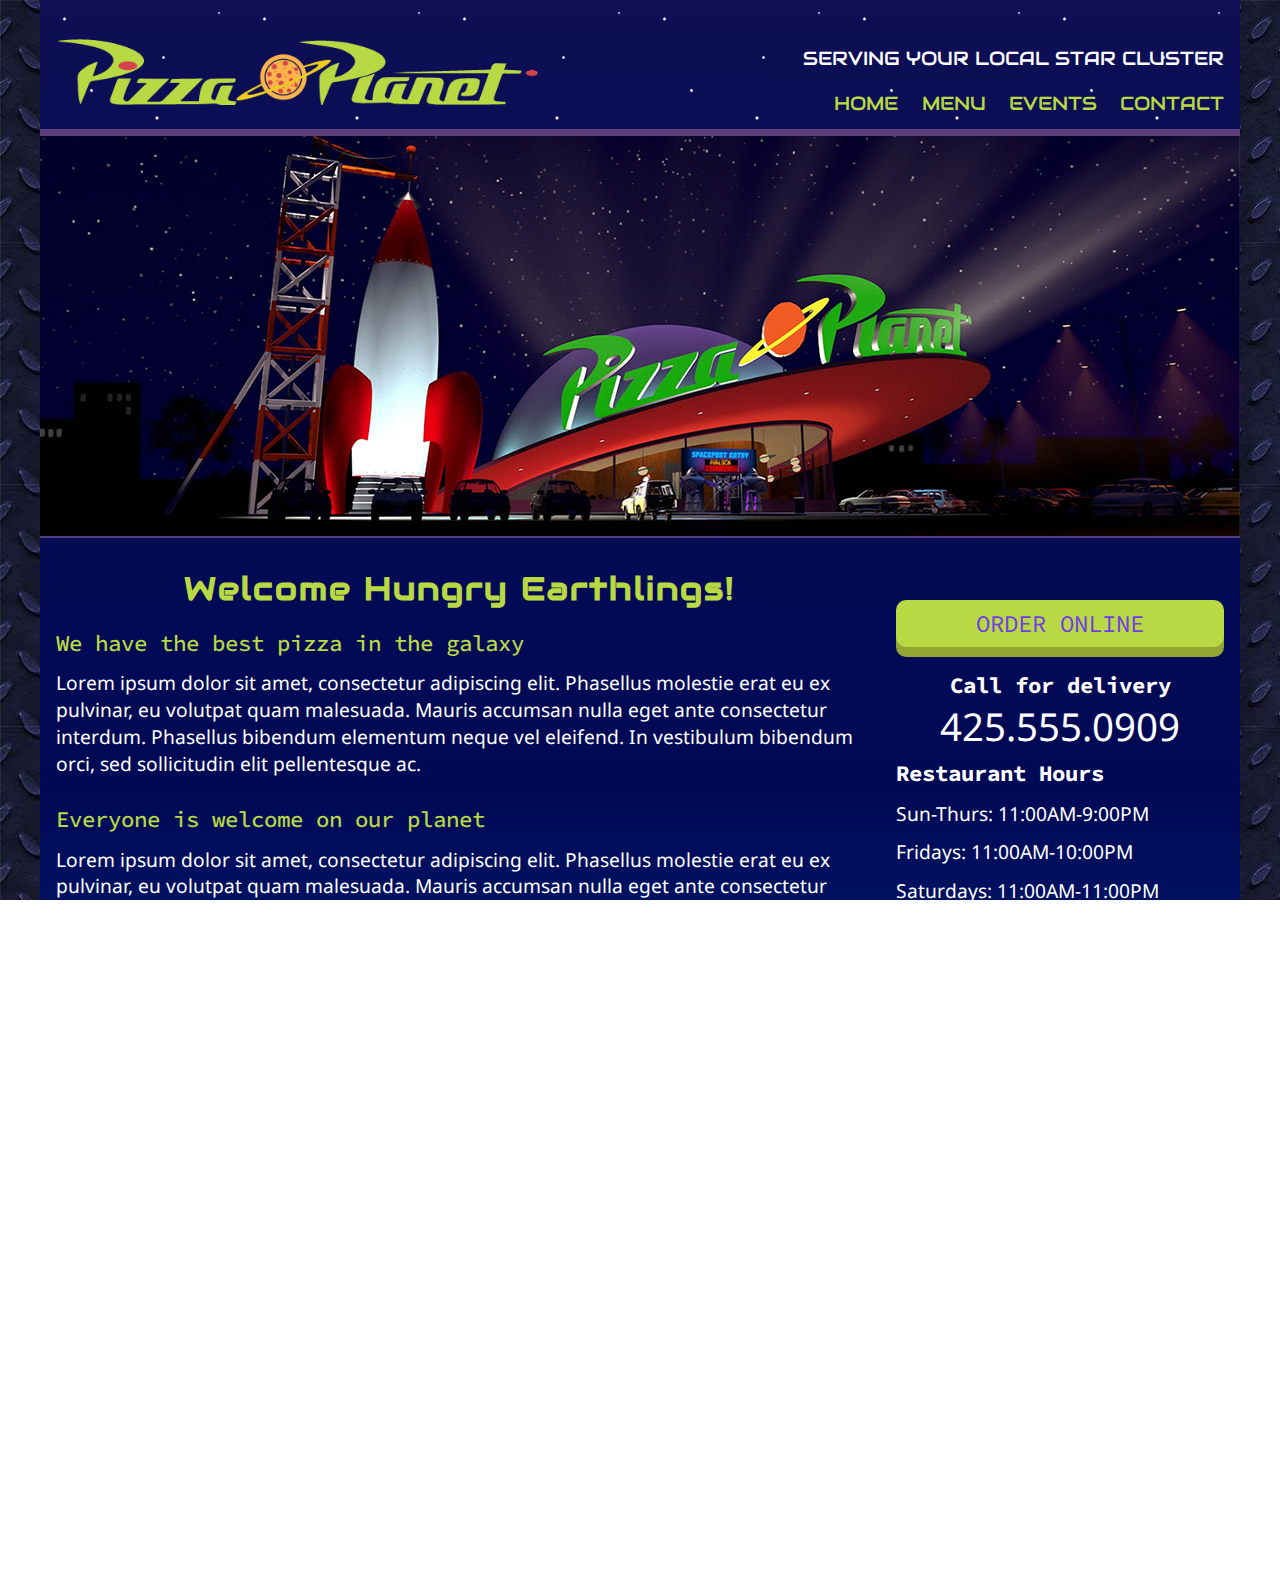
==== index.html @ 2a5dd208 "Adjust social media icon spacing" ====
<!DOCTYPE html>
<html lang="en">
<head>
    <meta charset="utf-8">
    <title>Final Part 3: Pizza Planet</title>
    <meta name="viewport" content="width=device-width, initial-scale=1">
    <link rel="stylesheet" href="css/main.css">
    <link href='https://fonts.googleapis.com/css?family=Audiowide|Source+Code+Pro:500,600|Droid+Sans' rel='stylesheet' type='text/css'>
    <link rel="stylesheet" href="https://maxcdn.bootstrapcdn.com/font-awesome/4.5.0/css/font-awesome.min.css">
</head>
<body>
    <div id="container">
        <header>
            <img src="img/pizza_planet_logo.png" alt="Pizza Planet Logo" id="logo" />
            <div id="header-content">
                <p id="tagline">SERVING YOUR LOCAL STAR CLUSTER</p>
                <nav>
                    <ul>
                        <li class="menu_item"><a href="index.html">HOME</a></li>
                        <li class="menu_item"><a href="menu.html">MENU</a></li>
                        <li class="menu_item"><a href="events.html">EVENTS</a></li>
                        <li class="menu_item"><a href="contact.html">CONTACT</a></li>
                    </ul>
                </nav>
            </div>
            <div id="banner">
                <img src="img/pizza_planet_banner.jpg" alt="Pizza Planet Banner" />
            </div>
        </header>
        <div class="content-wrapper">
            <main id="home-main">
                <section>
                    <h1>Welcome Hungry Earthlings!</h1>
                    <article>
                        <h2>We have the best pizza in the galaxy</h2>
                        <p>Lorem ipsum dolor sit amet, consectetur adipiscing elit. Phasellus molestie erat eu ex pulvinar, eu volutpat quam malesuada. Mauris accumsan nulla eget ante consectetur interdum. Phasellus bibendum elementum neque vel eleifend. In vestibulum bibendum orci, sed sollicitudin elit pellentesque ac.</p>
                    </article>
                    <article>
                        <h2>Everyone is welcome on our planet</h2>
                        <p>Lorem ipsum dolor sit amet, consectetur adipiscing elit. Phasellus molestie erat eu ex pulvinar, eu volutpat quam malesuada. Mauris accumsan nulla eget ante consectetur interdum. Phasellus bibendum elementum neque vel eleifend. In vestibulum bibendum orci, sed sollicitudin elit pellentesque ac.</p>
                    </article>
                    <div class="multi-buttons">
                        <a href="menu.html"><button>View Menu</button></a>
                        <a href="events.html"><button>Book Event</button></a>
                    </div>
                    <article class="quotes_wrapper">
                        <h2>Don't just take our word for it...</h2>
                        <div class="quotes">
                            <blockquote>
                                <p>2014 Best Kids Birthday Party Venue</p>
                                <p>"Pizza Planet offers party options for every kid and every budget. Party professionals are at your service to make sure Mom and Dad can enjoy a slice of pizza, too."
                                <p>-Seattle Parents Magazine</p>
                            </blockquote>
                            <blockquote>
                                <p>2013 Favorite Neighborhood Pizza Joint</p>
                                <p>"The Belltown neighborhood of Seattle obviously loves Pizza Planet and will for many more years to come."</p>
                                <p>-Belltown Beat Magazine</p>
                            </blockquote>
                            <blockquote>
                                <p>2015 Seattle Met Kids Choice Award</p>
                                <p>"The results are in: kids love Pizza Planet, and honestly, based on the ice cream sandwich dessert alone, we do, too."</p>
                                <p>-Seattle Met Magazine</p>
                            </blockquote>
                            <blockquote>
                                <p>2014 Seattle Times Best Pizza Nominee</p>
                                <p>"Even if you don't have kids, their classic pizza recipes makes the place worth a visit -- and they deliver. Be sure to try the desserts - the ice cream sandwiches are simple and delicious."</p>
                                <p>-The Seattle Times</p>
                            </blockquote>
                        </div>
                    </article>
                </section>
            </main>
            <aside id="home-aside">
                <a href="#"><button>Order Online</button></a>
                <h3>Call for delivery</h3>
                <p><span>425.555.0909</span></p>
                <article>
                    <h3>Restaurant Hours</h3>
                    <p>Sun-Thurs: 11:00AM-9:00PM</p>
                    <p>Fridays: 11:00AM-10:00PM</p>
                    <p>Saturdays: 11:00AM-11:00PM</p>
                    <p>All deliveries must be ordered at least 60 minutes before closing.</p>
                </article>
                <img src="img/alien.png" alt="alien" />
            </aside>
        </div>
        <footer>
            <div id="contact-info">
                <h4>Contact us:</h4>
                <p>(425) 555-0909</p>
                <p><a href="mailto:info@pizzaplanet.com">info@pizzaplanet.com</a></p>
                <p>2001 Galactic Way</p>
                <p>Seattle, WA 98029</p>
            </div>
            <div id="social-media">
                <ul>
                    <li class="icon"><a href="http://www.facebook.com" target="_blank"><i class="fa fa-facebook-square fa-3x"></i></a></li>
                    <li class="icon"><a href="http://twitter.com" target="_blank"><i class="fa fa-twitter-square fa-3x"></i></a></li>
                    <li class="icon"><a href="http://www.instagram.com" target="_blank"><i class="fa fa-instagram fa-3x"></i></a></li>
                </ul>
                <a href="#"><img src="img/rocket.png" alt="giftcards" /></a>
            </div>
        </footer>
    </div>
    <script src="https://ajax.googleapis.com/ajax/libs/jquery/1.11.3/jquery.min.js"></script>
    <script src="js/jquery.quovolver.min.js"></script>
    <script src="js/main.js"></script>

</body>
</html>
---- css/main.css ----
* {
    border: 0;
    margin: 0;
    padding: 0;
}

html {
    box-sizing: border-box;
}

*, *:before, *:after {
    box-sizing: inherit;
}

html,
body{
    width: 100%;
    height: 100%;
    margin: 0;
    padding: 0;
    overflow-x: hidden;
}

body {
    background: url("../img/metal_texture.jpg") repeat;
}

#container {
    background-color: #0e0f55;
    background: linear-gradient(#0e0f55, #000955, #0243a9);
    background: -webkit-linear-gradient(#0e0f55, #000955, #0243a9);
    background: -moz-linear-gradient(#0e0f55, #000955, #0243a9);
    width: 100%;
    max-width: 1200px;
    margin: auto;
}

h1 {
    font-family: 'Audiowide', cursive;
    color: #b8d844;
    font-size: 2em;
    text-align: center;
    padding-bottom: 0.6em;
    letter-spacing: 2px;
}

h2 {
    font-family: 'Source Code Pro', sans-serif;
    color: #b8d844;
    font-weight: 500;
    font-size: 1.4em;
    padding-bottom: 0.6em;
}

h3 {
    font-family: 'Source Code Pro', sans-serif;
    font-size: 1.4em;
    color: #fff;
    padding-bottom: 0.6em;
}

p, h4 {
    font-family: 'Droid Sans', sans-serif;
    color: #fff;
    font-size: 1.2em;
    line-height: 1.4em;
    padding-bottom: 0.6em;
}

a, a:visited {
    color: #b8d844;
    text-decoration: none;
}

a:hover {
    color: #fff;
}

header {
    background: url("../img/stars.png") repeat;
    padding-top: 1em;
    text-align: center;
}

#logo {
    width: 100%;
    height: auto;
    /*max-width: 606px;*//*Fix logo size*/
    margin: auto;
    max-width: 500px;
}

#header-content {
    padding: 0 1em;
}

p#tagline {
    font-family: 'Audiowide', cursive;
    color: #fff;
    text-align: center;
}

nav ul {
    list-style-type: none;
    text-align: center;
}

nav ul li {
    font-family: 'Audiowide', cursive;
    color: #b8d844;
    font-size: 1.4em;
}

@media all and (min-width: 750px) {
    #tagline {
        padding: 1em 0;
    }
    nav ul li {
        display: inline;
    }
    .menu_item + .menu_item {
        padding-left: 1em;
    }
}

@media all and (min-width: 1000px) {
    header {
        text-align: left;
    }
    #logo {
        margin: 20px 0;
        padding-left: 1em;
    }
    #header-content {
        float: right;
        width: 45%;
        margin-top: 10px;
        padding-left: 0;
    }
    p#tagline {
        text-align: right;
    }
    nav ul {
        text-align: right;
    }
    nav ul li {
        font-size: 1.2em;
    }
    header::after {
        clear: both;
        content: "";
        display: block;
    }
}

#banner img {
    max-width: 1200px;
    width: 100%;
    height: auto;
    border-top: 7px solid #5b3f7c;
    border-bottom: 2px solid #5b3f7c;
}

main,
aside,
footer {
    padding: 1em;
}

@media all and (min-width: 750px) {
    aside {
        float: right;
        width: 30%;
    }
    section {
        width: 70%;
        float: left;
        padding-right: 10px;
        margin-bottom: 2em;
    }
    .content-wrapper::after {
        content: "";
        display: block;
        clear: both;
    }
    .content-wrapper {
        margin-top: 10px;
    }
}

article {
    padding-bottom: 1em;
}

button, button:visited {
    font-family: 'Source Code Pro', sans-serif;
    color: #713de5;
    font-size: 1.5em;
    text-transform: uppercase;
    background-color: #b8d844;
    border: none;
    border-radius: 10px;
    box-shadow: 0 10px #95a534;
    width: 100%;
    max-width: 450px;
    padding: 0.5rem 0;
    height: auto;
    margin-bottom: 1em;
}

button:hover {
    background-color: #aac73f;
}

button:active {
    background-color: #aac73f;
    box-shadow: 0 5px #95a534;
    transform: translateY(5px);
}

button:focus {
    outline: none;
}

.multi-buttons {
    text-align: center;
}

@media all and (min-width: 750px) {
    .multi-buttons {
        text-align: left;
    }
    .multi-buttons button {
        width: 40%;
        display: inline;
        margin-left: 2em;
    }
}

aside {
    text-align: center;
}

aside article {
    text-align: left;
}

aside p span {
    font-size: 2em;
}

aside img {
    width: 100%;
    max-width: 250px;
    height: auto;
}

footer {
    background-color: #5b3f7c;
    border-top: 2px solid #b8d844;
    text-align: center;
}

footer ul li {
    display: inline;
}

.icon + .icon {
    margin-left: 2em;
}

#social-media img {
    margin-top: 1em;
}

@media all and (min-width: 750px) {
    footer {
        text-align: left;
        padding: 10px;
    }
    footer::after {
        display: block;
        content: "";
        clear:both;
    }
    #social-media {
        float: right;
        width: 50%;
        text-align: right;
    }
    #contact-info {
        float: left;
        width: 50%;
    }
}
/*HOME PAGE STYLES*/
.quotes_wrapper {
    border: 5px solid #b8d844;
    padding: 1em;
    border-radius: 10px;
    margin-top: 1em;
}

/*CONTACT PAGE STYLES*/
#gmap {
    width: 100%;
    max-width: 600px;
    height: 300px;
    margin: auto;
}
#gmap p {
    color: black;
}
@media all and (min-width: 750px) {
    #gmap {
        height: 400px;
    }
}
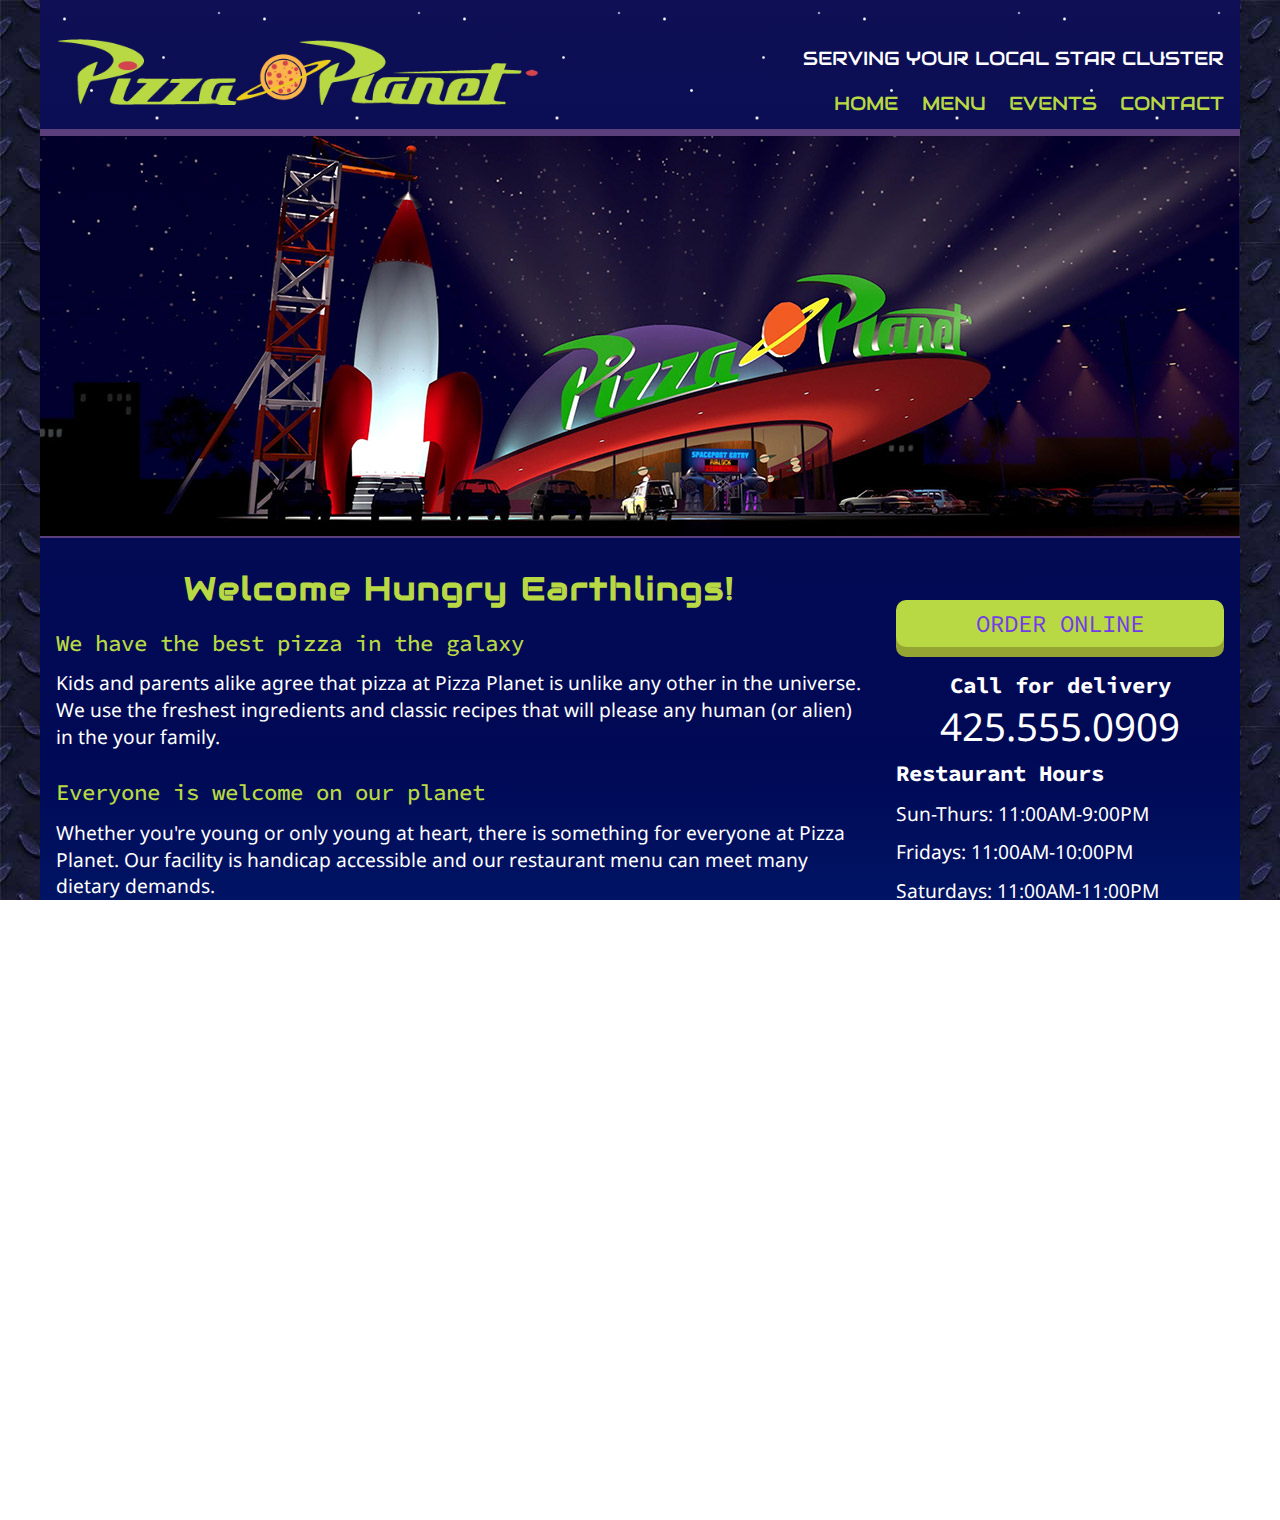
==== commit d38c7f3f: "Replace placeholder text on home page with real text" ====
--- a/index.html
+++ b/index.html
@@ -33,11 +33,11 @@
                     <h1>Welcome Hungry Earthlings!</h1>
                     <article>
                         <h2>We have the best pizza in the galaxy</h2>
-                        <p>Lorem ipsum dolor sit amet, consectetur adipiscing elit. Phasellus molestie erat eu ex pulvinar, eu volutpat quam malesuada. Mauris accumsan nulla eget ante consectetur interdum. Phasellus bibendum elementum neque vel eleifend. In vestibulum bibendum orci, sed sollicitudin elit pellentesque ac.</p>
+                        <p>Kids and parents alike agree that pizza at Pizza Planet is unlike any other in the universe. We use the freshest ingredients and classic recipes that will please any human (or alien) in the your family.</p>
                     </article>
                     <article>
                         <h2>Everyone is welcome on our planet</h2>
-                        <p>Lorem ipsum dolor sit amet, consectetur adipiscing elit. Phasellus molestie erat eu ex pulvinar, eu volutpat quam malesuada. Mauris accumsan nulla eget ante consectetur interdum. Phasellus bibendum elementum neque vel eleifend. In vestibulum bibendum orci, sed sollicitudin elit pellentesque ac.</p>
+                        <p>Whether you're young or only young at heart, there is something for everyone at Pizza Planet. Our facility is handicap accessible and our restaurant menu can meet many dietary demands. </p>
                     </article>
                     <div class="multi-buttons">
                         <a href="menu.html"><button>View Menu</button></a>
--- a/css/main.css
+++ b/css/main.css
@@ -273,6 +273,14 @@
     margin-top: 1em;
 }
 
+#social-media img:hover {
+    transform: rotate(10deg);
+    -webkit-transform: rotate(10deg);
+    -moz-transform: rotate(10deg);
+    -o-transform: rotate(10deg);
+    -ms-transform: rotate(10deg);
+}
+
 @media all and (min-width: 750px) {
     footer {
         text-align: left;
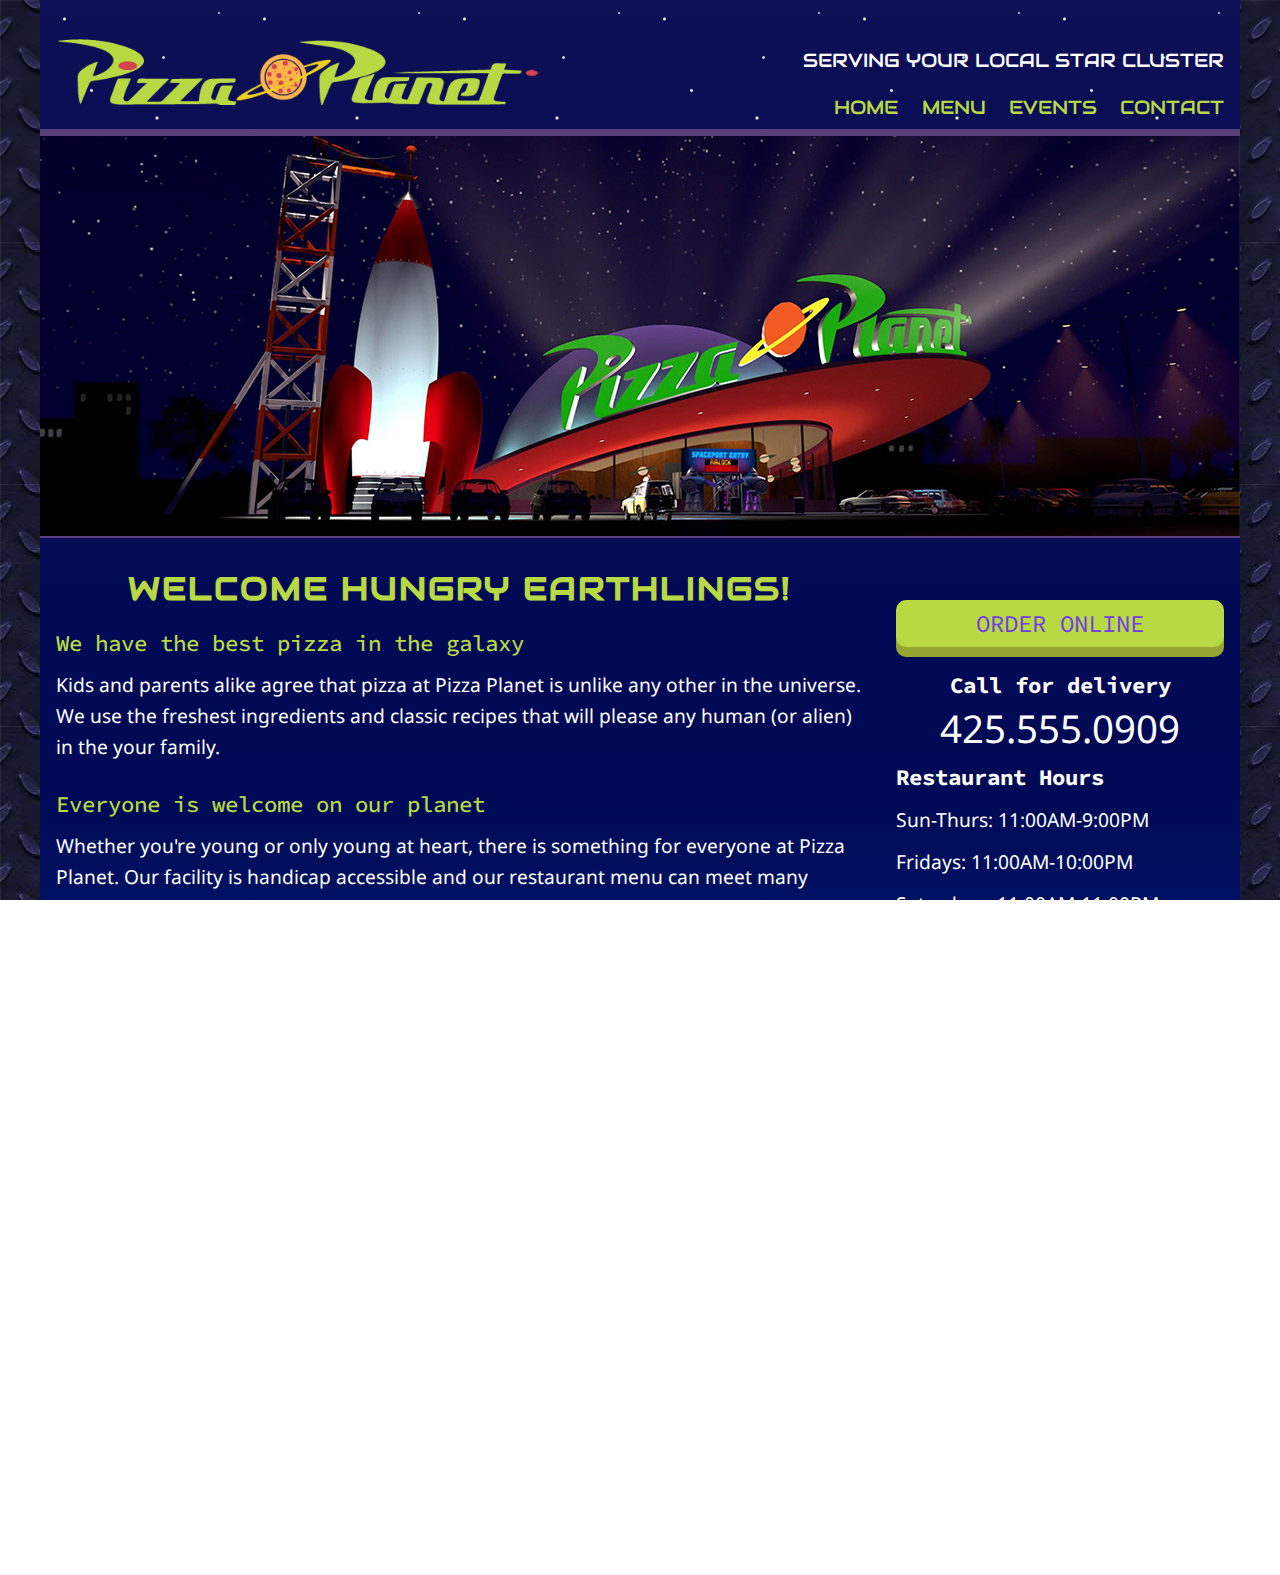
==== commit 6ea4153d: "Add new address to footer info" ====
--- a/index.html
+++ b/index.html
@@ -89,8 +89,8 @@
                 <h4>Contact us:</h4>
                 <p>(425) 555-0909</p>
                 <p><a href="mailto:info@pizzaplanet.com">info@pizzaplanet.com</a></p>
-                <p>2001 Galactic Way</p>
-                <p>Seattle, WA 98029</p>
+                <p>2422 1st Ave.</p>
+                <p>Seattle, WA 98121</p>
             </div>
             <div id="social-media">
                 <ul>
--- a/css/main.css
+++ b/css/main.css
@@ -42,6 +42,7 @@
     text-align: center;
     padding-bottom: 0.6em;
     letter-spacing: 2px;
+    text-transform: uppercase;
 }
 
 h2 {
@@ -63,7 +64,7 @@
     font-family: 'Droid Sans', sans-serif;
     color: #fff;
     font-size: 1.2em;
-    line-height: 1.4em;
+    line-height: 1.6em;
     padding-bottom: 0.6em;
 }
 
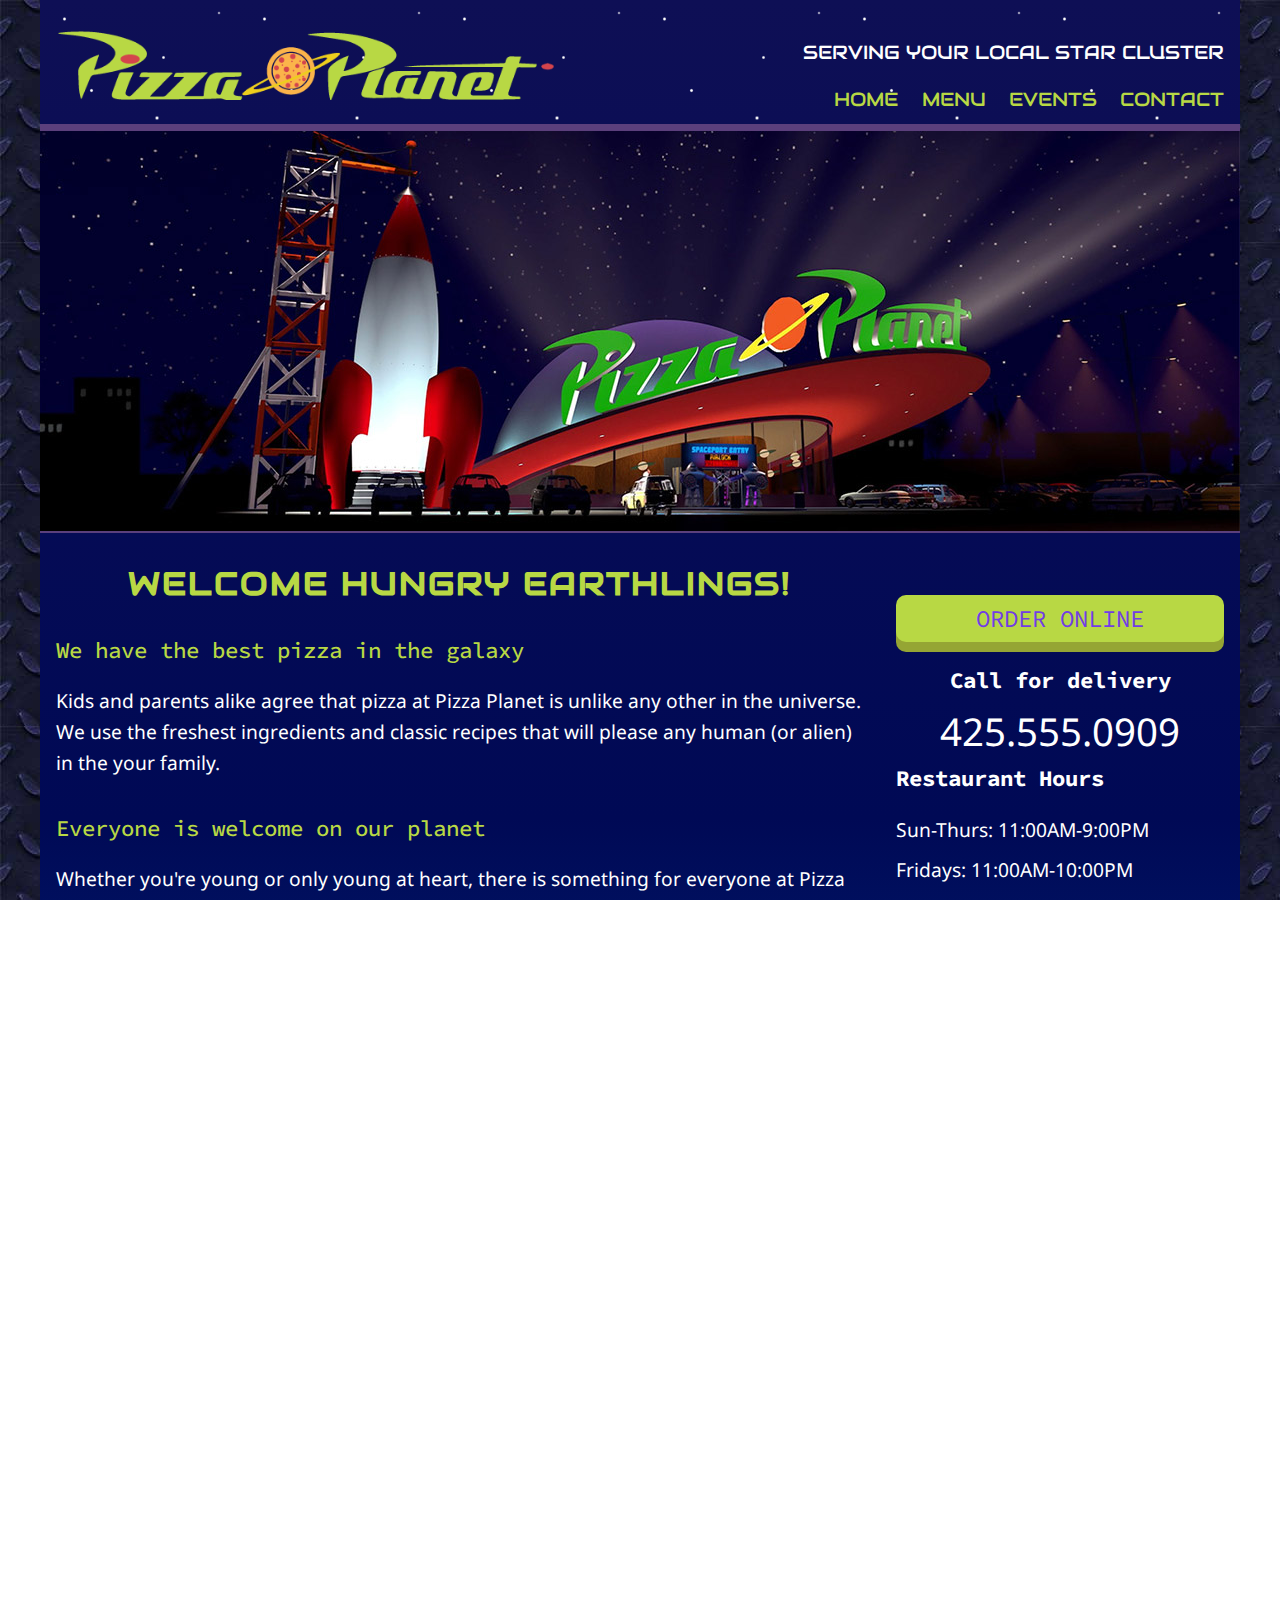
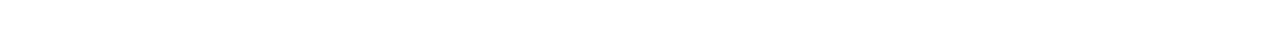
==== commit dcc4d4ea: "Correct character issue in Google Fonts link" ====
--- a/index.html
+++ b/index.html
@@ -5,7 +5,7 @@
     <title>Final Part 3: Pizza Planet</title>
     <meta name="viewport" content="width=device-width, initial-scale=1">
     <link rel="stylesheet" href="css/main.css">
-    <link href='https://fonts.googleapis.com/css?family=Audiowide|Source+Code+Pro:500,600|Droid+Sans' rel='stylesheet' type='text/css'>
+    <link href='https://fonts.googleapis.com/css?family=Audiowide%7CSource+Code+Pro:500,600%7CDroid+Sans' rel='stylesheet'>
     <link rel="stylesheet" href="https://maxcdn.bootstrapcdn.com/font-awesome/4.5.0/css/font-awesome.min.css">
 </head>
 <body>
--- a/css/main.css
+++ b/css/main.css
@@ -12,6 +12,7 @@
     box-sizing: inherit;
 }
 
+/*BASIC STYLES*/
 html,
 body{
     width: 100%;
@@ -40,32 +41,35 @@
     color: #b8d844;
     font-size: 2em;
     text-align: center;
-    padding-bottom: 0.6em;
+    padding-bottom: 1em;
     letter-spacing: 2px;
     text-transform: uppercase;
 }
 
 h2 {
-    font-family: 'Source Code Pro', sans-serif;
     color: #b8d844;
     font-weight: 500;
     font-size: 1.4em;
-    padding-bottom: 0.6em;
-}
-
+}
+
+h3 {
+    color: #fff;
+}
+
+h2,
 h3 {
     font-family: 'Source Code Pro', sans-serif;
     font-size: 1.4em;
-    color: #fff;
-    padding-bottom: 0.6em;
-}
-
-p, h4 {
+    padding-bottom: 1em;
+}
+
+p,
+h4 {
     font-family: 'Droid Sans', sans-serif;
     color: #fff;
     font-size: 1.2em;
     line-height: 1.6em;
-    padding-bottom: 0.6em;
+    padding-bottom: 1em;
 }
 
 a, a:visited {
@@ -77,25 +81,26 @@
     color: #fff;
 }
 
+/*HEADER STYLES*/
 header {
     background: url("../img/stars.png") repeat;
-    padding-top: 1em;
+    padding-top: 0.5em;
     text-align: center;
 }
 
 #logo {
     width: 100%;
     height: auto;
-    /*max-width: 606px;*//*Fix logo size*/
     margin: auto;
     max-width: 500px;
+    margin-bottom: 0.5em;
 }
 
 #header-content {
-    padding: 0 1em;
-}
-
-p#tagline {
+    margin-bottom: 0.5em;
+}
+
+#tagline {
     font-family: 'Audiowide', cursive;
     color: #fff;
     text-align: center;
@@ -113,14 +118,14 @@
 }
 
 @media all and (min-width: 750px) {
+    nav ul li {
+        display: inline;
+    }
+    .menu_item + .menu_item {
+        padding-left: 1em;
+    }
     #tagline {
         padding: 1em 0;
-    }
-    nav ul li {
-        display: inline;
-    }
-    .menu_item + .menu_item {
-        padding-left: 1em;
     }
 }
 
@@ -129,14 +134,12 @@
         text-align: left;
     }
     #logo {
-        margin: 20px 0;
-        padding-left: 1em;
+        margin: 20px 1em;
     }
     #header-content {
         float: right;
         width: 45%;
-        margin-top: 10px;
-        padding-left: 0;
+        margin: 10px 1em;
     }
     p#tagline {
         text-align: right;
@@ -162,6 +165,7 @@
     border-bottom: 2px solid #5b3f7c;
 }
 
+/*CONTENT STYLES*/
 main,
 aside,
 footer {
@@ -193,6 +197,30 @@
     padding-bottom: 1em;
 }
 
+aside {
+    text-align: center;
+}
+
+aside article {
+    text-align: left;
+}
+
+aside p {
+    padding-bottom: 0.5em;
+}
+
+aside p span {
+    font-size: 2em;
+}
+
+aside img {
+    width: 100%;
+    max-width: 250px;
+    height: auto;
+    padding-bottom: 1em;
+}
+
+/*BUTTON STYLES*/
 button, button:visited {
     font-family: 'Source Code Pro', sans-serif;
     color: #713de5;
@@ -238,24 +266,7 @@
     }
 }
 
-aside {
-    text-align: center;
-}
-
-aside article {
-    text-align: left;
-}
-
-aside p span {
-    font-size: 2em;
-}
-
-aside img {
-    width: 100%;
-    max-width: 250px;
-    height: auto;
-}
-
+/*FOOTER STYLES*/
 footer {
     background-color: #5b3f7c;
     border-top: 2px solid #b8d844;
@@ -264,6 +275,11 @@
 
 footer ul li {
     display: inline;
+}
+
+#contact-info h4,
+#contact-info p {
+    padding-bottom: 0.5em;
 }
 
 .icon + .icon {
@@ -302,6 +318,7 @@
         width: 50%;
     }
 }
+
 /*HOME PAGE STYLES*/
 .quotes_wrapper {
     border: 5px solid #b8d844;
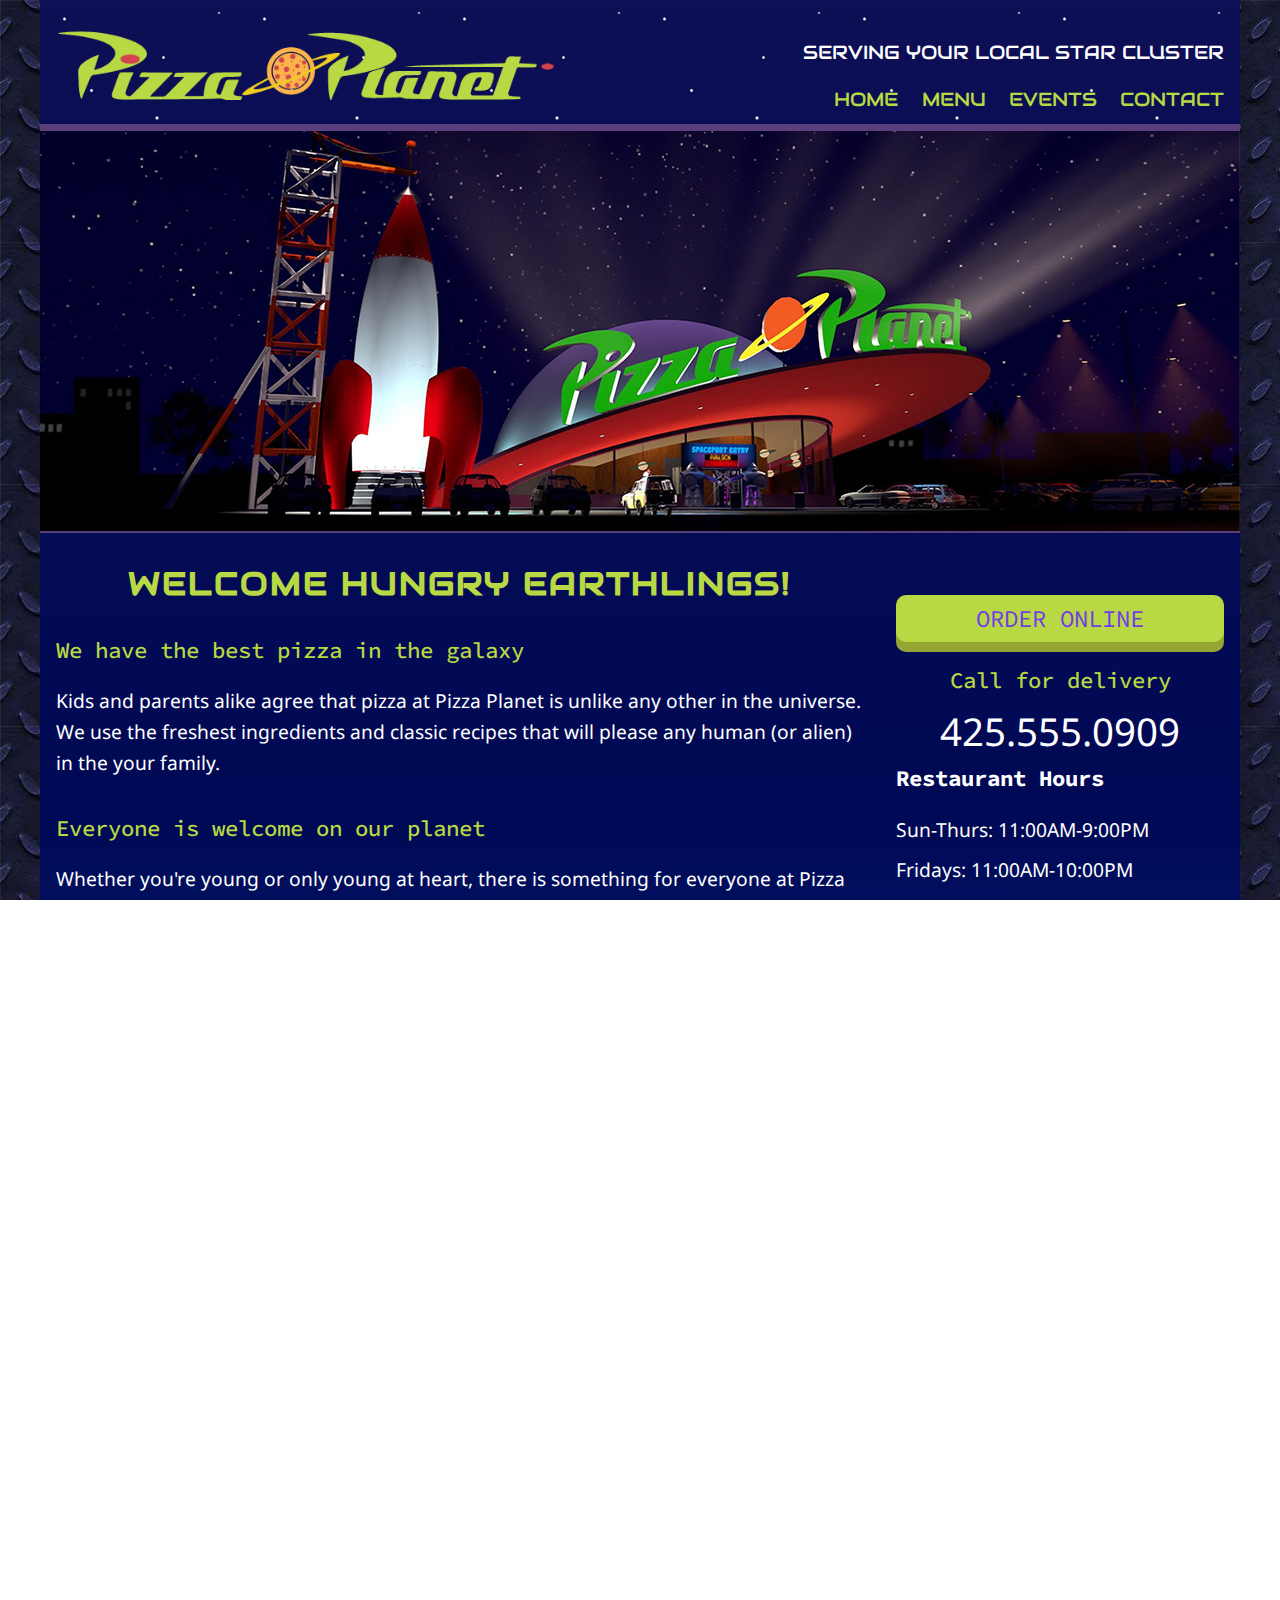
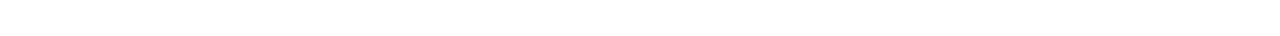
==== commit db60123e: "Correct outline hierarchy on home page" ====
--- a/index.html
+++ b/index.html
@@ -11,10 +11,12 @@
 <body>
     <div id="container">
         <header>
+            <h1 class="visuallyhidden">Pizza Planet</h1>
             <img src="img/pizza_planet_logo.png" alt="Pizza Planet Logo" id="logo" />
             <div id="header-content">
                 <p id="tagline">SERVING YOUR LOCAL STAR CLUSTER</p>
                 <nav>
+                    <h2 class="visuallyhidden">Navigation</h2>
                     <ul>
                         <li class="menu_item"><a href="index.html">HOME</a></li>
                         <li class="menu_item"><a href="menu.html">MENU</a></li>
@@ -30,13 +32,13 @@
         <div class="content-wrapper">
             <main id="home-main">
                 <section>
-                    <h1>Welcome Hungry Earthlings!</h1>
+                    <h2>Welcome Hungry Earthlings!</h2>
                     <article>
-                        <h2>We have the best pizza in the galaxy</h2>
+                        <h3>We have the best pizza in the galaxy</h3>
                         <p>Kids and parents alike agree that pizza at Pizza Planet is unlike any other in the universe. We use the freshest ingredients and classic recipes that will please any human (or alien) in the your family.</p>
                     </article>
                     <article>
-                        <h2>Everyone is welcome on our planet</h2>
+                        <h3>Everyone is welcome on our planet</h3>
                         <p>Whether you're young or only young at heart, there is something for everyone at Pizza Planet. Our facility is handicap accessible and our restaurant menu can meet many dietary demands. </p>
                     </article>
                     <div class="multi-buttons">
@@ -44,7 +46,7 @@
                         <a href="events.html"><button>Book Event</button></a>
                     </div>
                     <article class="quotes_wrapper">
-                        <h2>Don't just take our word for it...</h2>
+                        <h3>Don't just take our word for it...</h3>
                         <div class="quotes">
                             <blockquote>
                                 <p>2014 Best Kids Birthday Party Venue</p>
@@ -75,7 +77,7 @@
                 <h3>Call for delivery</h3>
                 <p><span>425.555.0909</span></p>
                 <article>
-                    <h3>Restaurant Hours</h3>
+                    <h4>Restaurant Hours</h4>
                     <p>Sun-Thurs: 11:00AM-9:00PM</p>
                     <p>Fridays: 11:00AM-10:00PM</p>
                     <p>Saturdays: 11:00AM-11:00PM</p>
--- a/css/main.css
+++ b/css/main.css
@@ -10,6 +10,17 @@
 
 *, *:before, *:after {
     box-sizing: inherit;
+}
+
+.visuallyhidden {
+    border: 0;
+    clip: rect(0 0 0 0);
+    height: 1px;
+    margin: -1px;
+    overflow: hidden;
+    padding: 0;
+    position: absolute;
+    width: 1px;
 }
 
 /*BASIC STYLES*/
@@ -36,7 +47,7 @@
     margin: auto;
 }
 
-h1 {
+h2 {
     font-family: 'Audiowide', cursive;
     color: #b8d844;
     font-size: 2em;
@@ -46,25 +57,25 @@
     text-transform: uppercase;
 }
 
-h2 {
+h3 {
     color: #b8d844;
     font-weight: 500;
     font-size: 1.4em;
 }
 
-h3 {
+h4 {
     color: #fff;
 }
 
-h2,
-h3 {
+h3,
+h4 {
     font-family: 'Source Code Pro', sans-serif;
     font-size: 1.4em;
     padding-bottom: 1em;
 }
 
 p,
-h4 {
+h5 {
     font-family: 'Droid Sans', sans-serif;
     color: #fff;
     font-size: 1.2em;
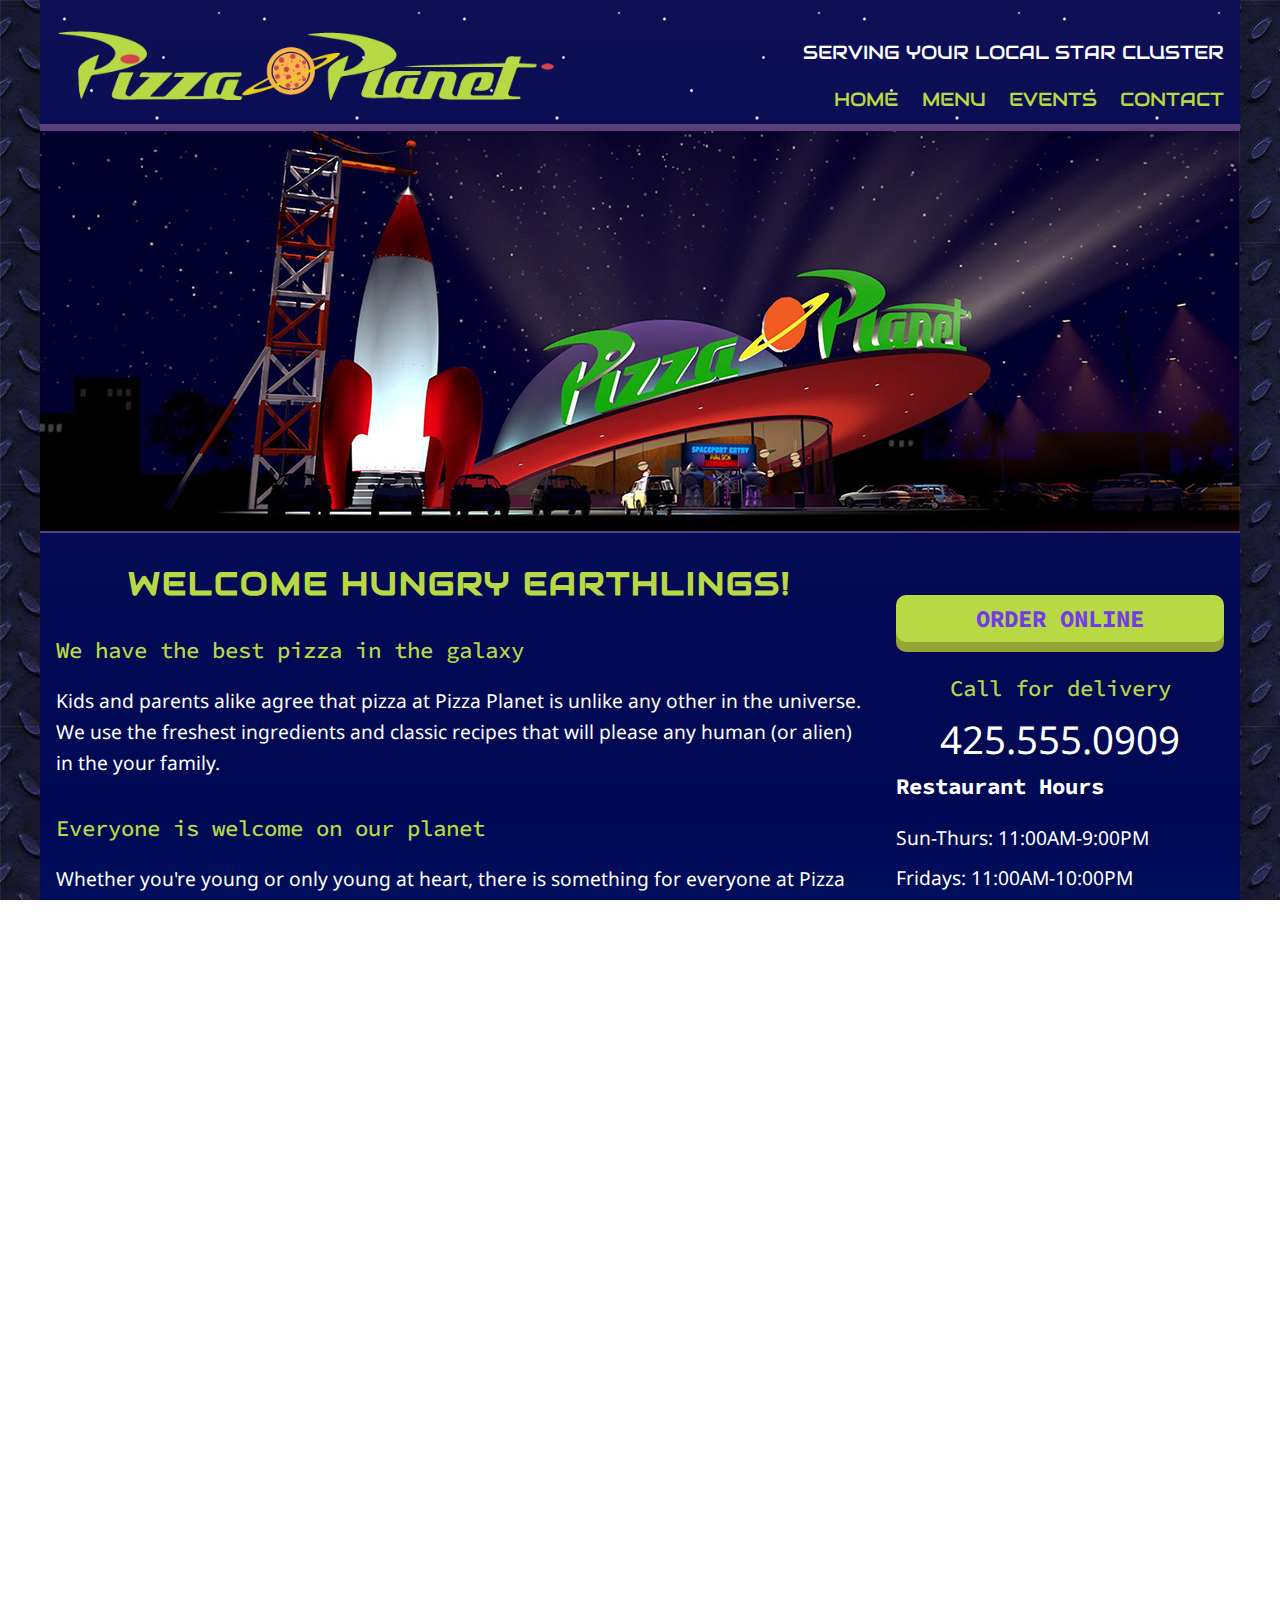
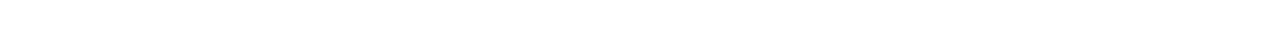
==== commit a4242360: "Convert button elements to styled anchor links/divs" ====
--- a/index.html
+++ b/index.html
@@ -42,8 +42,12 @@
                         <p>Whether you're young or only young at heart, there is something for everyone at Pizza Planet. Our facility is handicap accessible and our restaurant menu can meet many dietary demands. </p>
                     </article>
                     <div class="multi-buttons">
-                        <a href="menu.html"><button>View Menu</button></a>
-                        <a href="events.html"><button>Book Event</button></a>
+                        <div class="button">
+                            <a href="menu.html"><h4>View Menu</h4></a>
+                        </div>
+                        <div class="button">
+                            <a href="events.html"><h4>Book Event</h4></a>
+                        </div>
                     </div>
                     <article class="quotes_wrapper">
                         <h3>Don't just take our word for it...</h3>
@@ -73,7 +77,9 @@
                 </section>
             </main>
             <aside id="home-aside">
-                <a href="#"><button>Order Online</button></a>
+                <div class="button">
+                    <a href="#"><h4>Order Online</h4></a>
+                </div>
                 <h3>Call for delivery</h3>
                 <p><span>425.555.0909</span></p>
                 <article>
--- a/css/main.css
+++ b/css/main.css
@@ -232,48 +232,54 @@
 }
 
 /*BUTTON STYLES*/
-button, button:visited {
+.button, .button:visited {
+    background-color: #b8d844;
+    border: none;
+    border-radius: 10px;
+    box-shadow: 0 10px #95a534;
+    width: 100%;
+    padding: 0.5rem 0;
+    height: auto;
+    margin-bottom: 2em;
+}
+
+.button:hover {
+    background-color: #aac73f;
+}
+
+.button:active {
+    background-color: #aac73f;
+    box-shadow: 0 5px #95a534;
+    transform: translateY(5px);
+}
+
+.button:focus {
+    outline: none;
+}
+
+.multi-buttons {
+    text-align: center;
+}
+
+.button h4 {
     font-family: 'Source Code Pro', sans-serif;
     color: #713de5;
     font-size: 1.5em;
     text-transform: uppercase;
-    background-color: #b8d844;
-    border: none;
-    border-radius: 10px;
-    box-shadow: 0 10px #95a534;
-    width: 100%;
-    max-width: 450px;
-    padding: 0.5rem 0;
-    height: auto;
-    margin-bottom: 1em;
-}
-
-button:hover {
-    background-color: #aac73f;
-}
-
-button:active {
-    background-color: #aac73f;
-    box-shadow: 0 5px #95a534;
-    transform: translateY(5px);
-}
-
-button:focus {
-    outline: none;
-}
-
-.multi-buttons {
-    text-align: center;
-}
-
-@media all and (min-width: 750px) {
+    padding-bottom: 0;
+    text-align: center;
+}
+
+@media all and (min-width: 1000px) {
     .multi-buttons {
         text-align: left;
     }
-    .multi-buttons button {
-        width: 40%;
-        display: inline;
-        margin-left: 2em;
+    .multi-buttons .button {
+        width: 45%;
+        display: inline-block;
+    }
+    .button + .button {
+        margin-left: 5%;
     }
 }
 
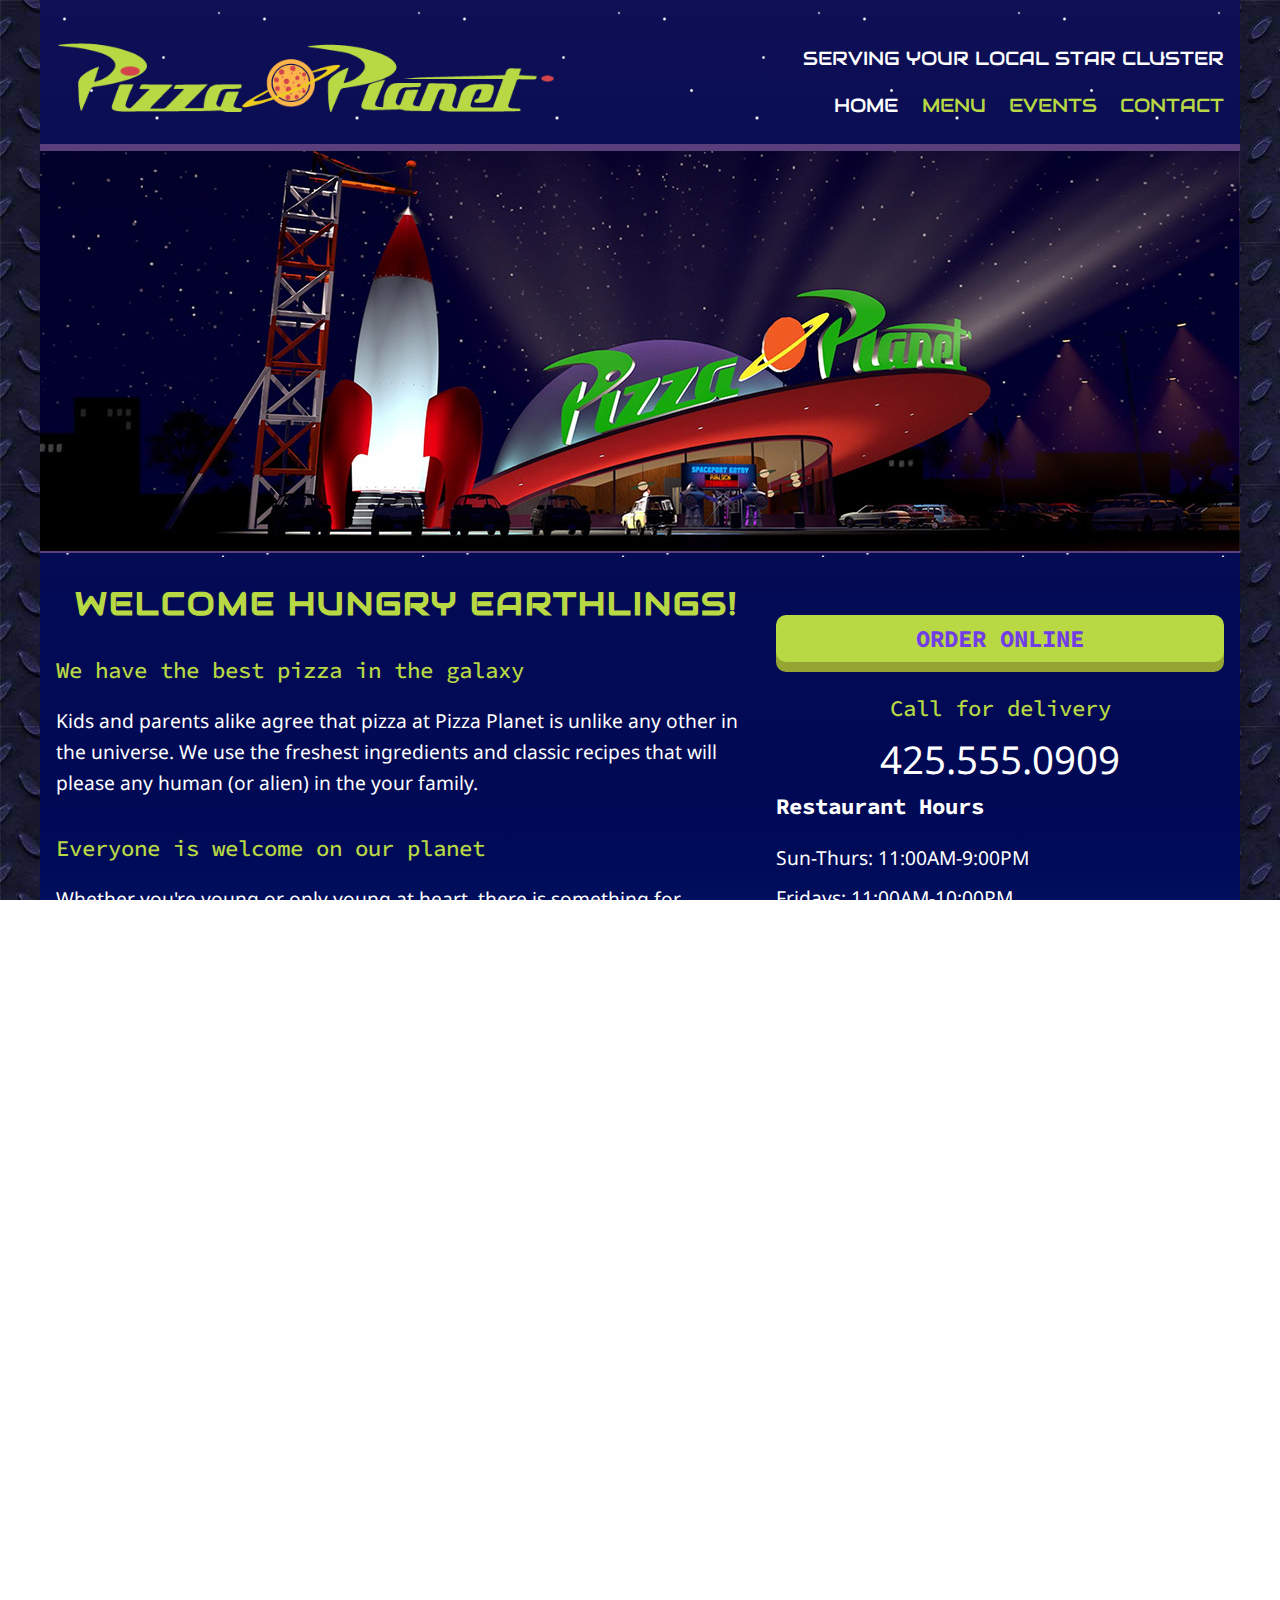
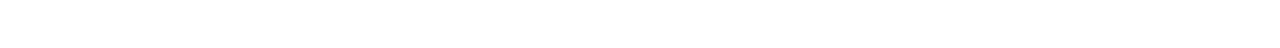
==== commit 3157ccbd: "Add current page styling to top navigation menu" ====
--- a/index.html
+++ b/index.html
@@ -18,7 +18,7 @@
                 <nav>
                     <h2 class="visuallyhidden">Navigation</h2>
                     <ul>
-                        <li class="menu_item"><a href="index.html">HOME</a></li>
+                        <li class="menu_item"><a href="index.html" id="current_page">HOME</a></li>
                         <li class="menu_item"><a href="menu.html">MENU</a></li>
                         <li class="menu_item"><a href="events.html">EVENTS</a></li>
                         <li class="menu_item"><a href="contact.html">CONTACT</a></li>
--- a/css/main.css
+++ b/css/main.css
@@ -88,7 +88,7 @@
     text-decoration: none;
 }
 
-a:hover {
+a:hover, #current_page {
     color: #fff;
 }
 
@@ -145,12 +145,14 @@
         text-align: left;
     }
     #logo {
-        margin: 20px 1em;
+        margin: 2em 0 2em 1em;
+        float: left;
+        width: 56%;
     }
     #header-content {
         float: right;
-        width: 45%;
-        margin: 10px 1em;
+        width: 44%;
+        margin: 1em;
     }
     p#tagline {
         text-align: right;
@@ -186,13 +188,12 @@
 @media all and (min-width: 750px) {
     aside {
         float: right;
-        width: 30%;
+        width: 40%;
     }
     section {
-        width: 70%;
+        width: 60%;
         float: left;
-        padding-right: 10px;
-        margin-bottom: 2em;
+        margin-bottom: 1em;
     }
     .content-wrapper::after {
         content: "";
